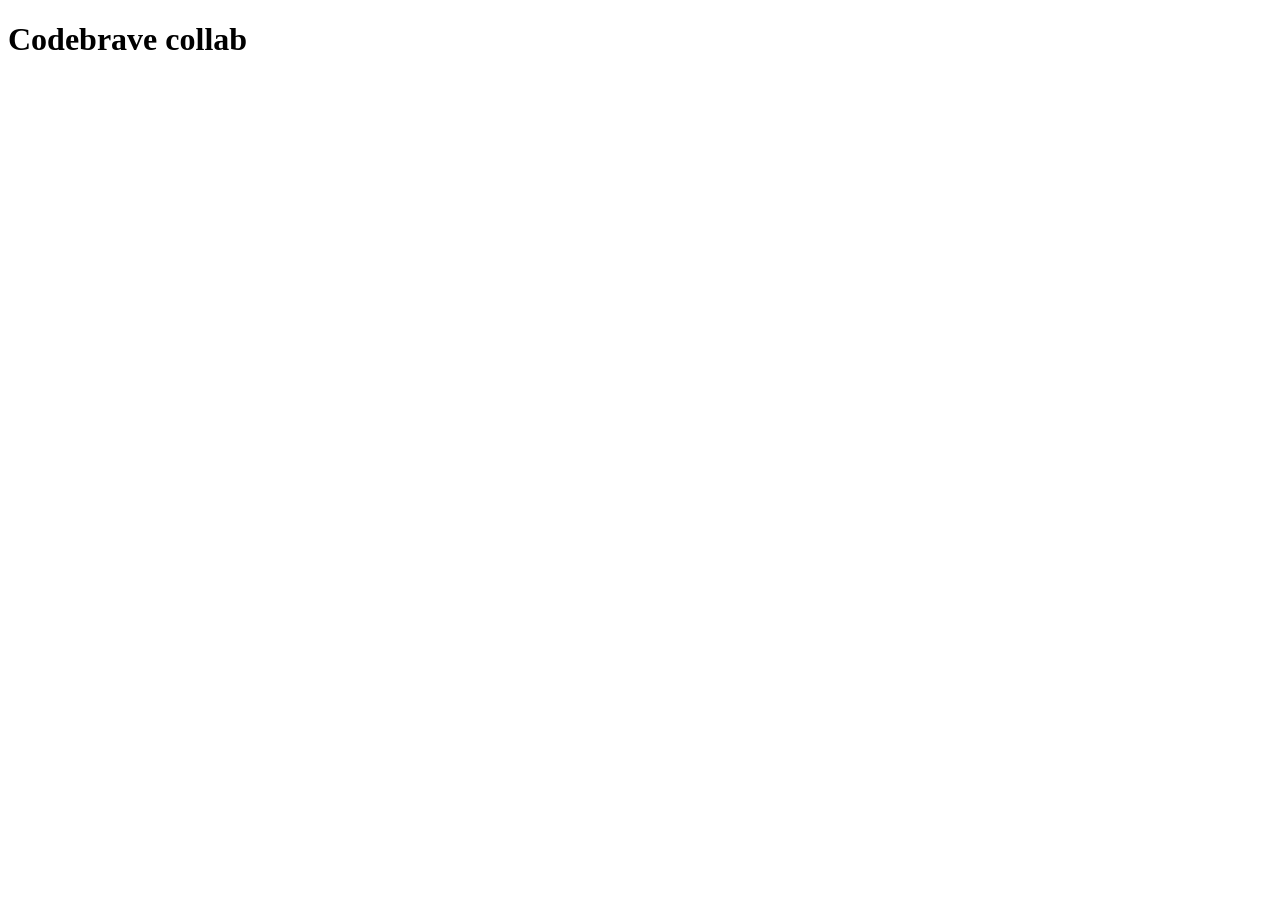
==== michael.html @ 82182cd7 "first commit" ====
<!DOCTYPE html>
<html lang="en">
<head>
    <meta charset="UTF-8">
    <meta name="viewport" content="width=device-width, initial-scale=1.0">
    <title>codebrave collab</title>
</head>
<body>
    <h1>Codebrave collab</h1>
</body>
</html>
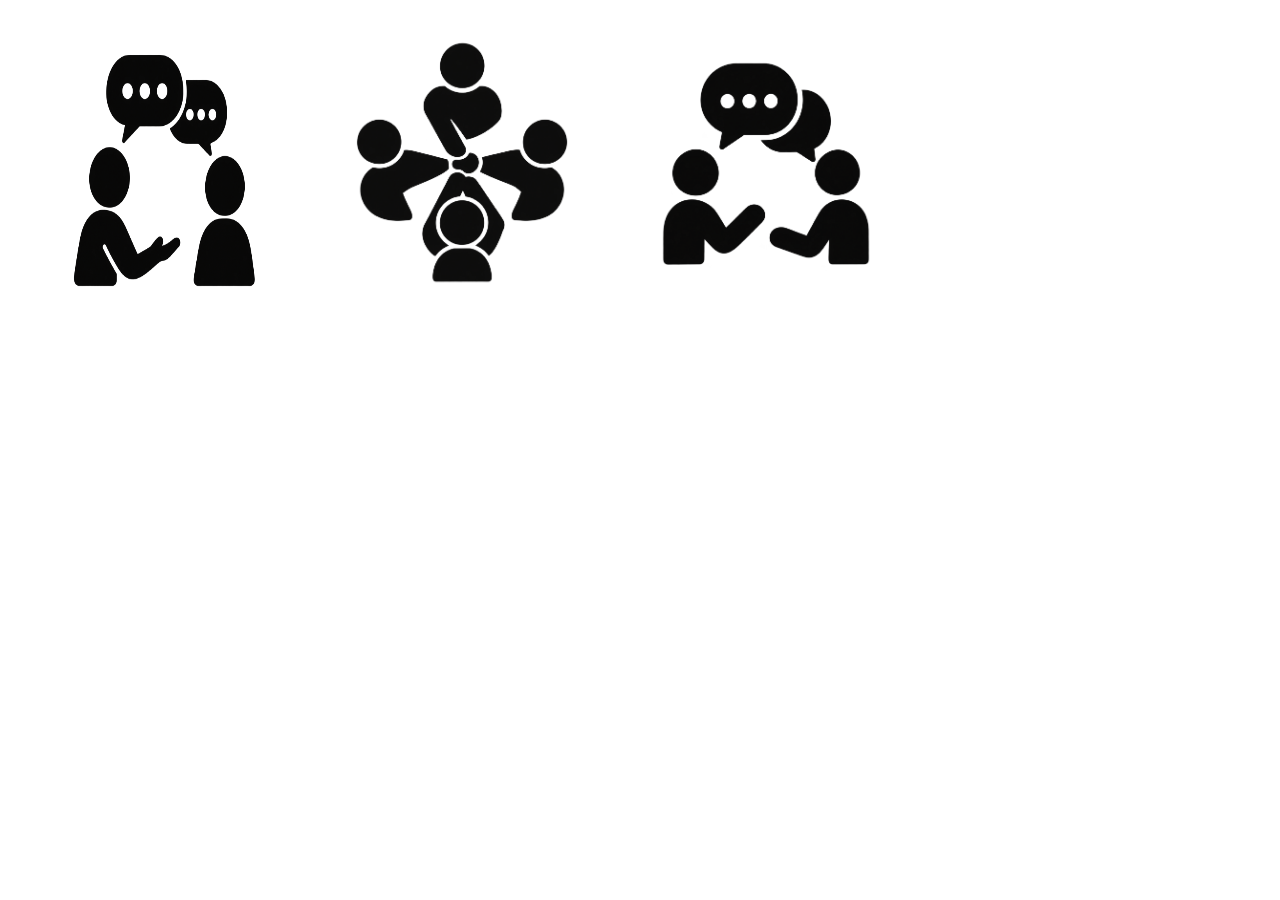
==== commit 4abfca77: "added some photos" ====
--- a/michael.html
+++ b/michael.html
@@ -1,11 +1,18 @@
 <!DOCTYPE html>
 <html lang="en">
+
 <head>
     <meta charset="UTF-8">
     <meta name="viewport" content="width=device-width, initial-scale=1.0">
-    <title>codebrave collab</title>
+    <title>Document</title>
+
 </head>
+
 <body>
-    <h1>Codebrave collab</h1>
+
+        <img class="imm" src="mmim/gg.png" alt="gg" width="300" height="300">
+        <img class="imm" src="mmim/ll.png" alt="ll" width="300" height="300">
+        <img class="imm" src="mmim/tt.png" alt="tt" width="300" height="300">
 </body>
+
 </html>
